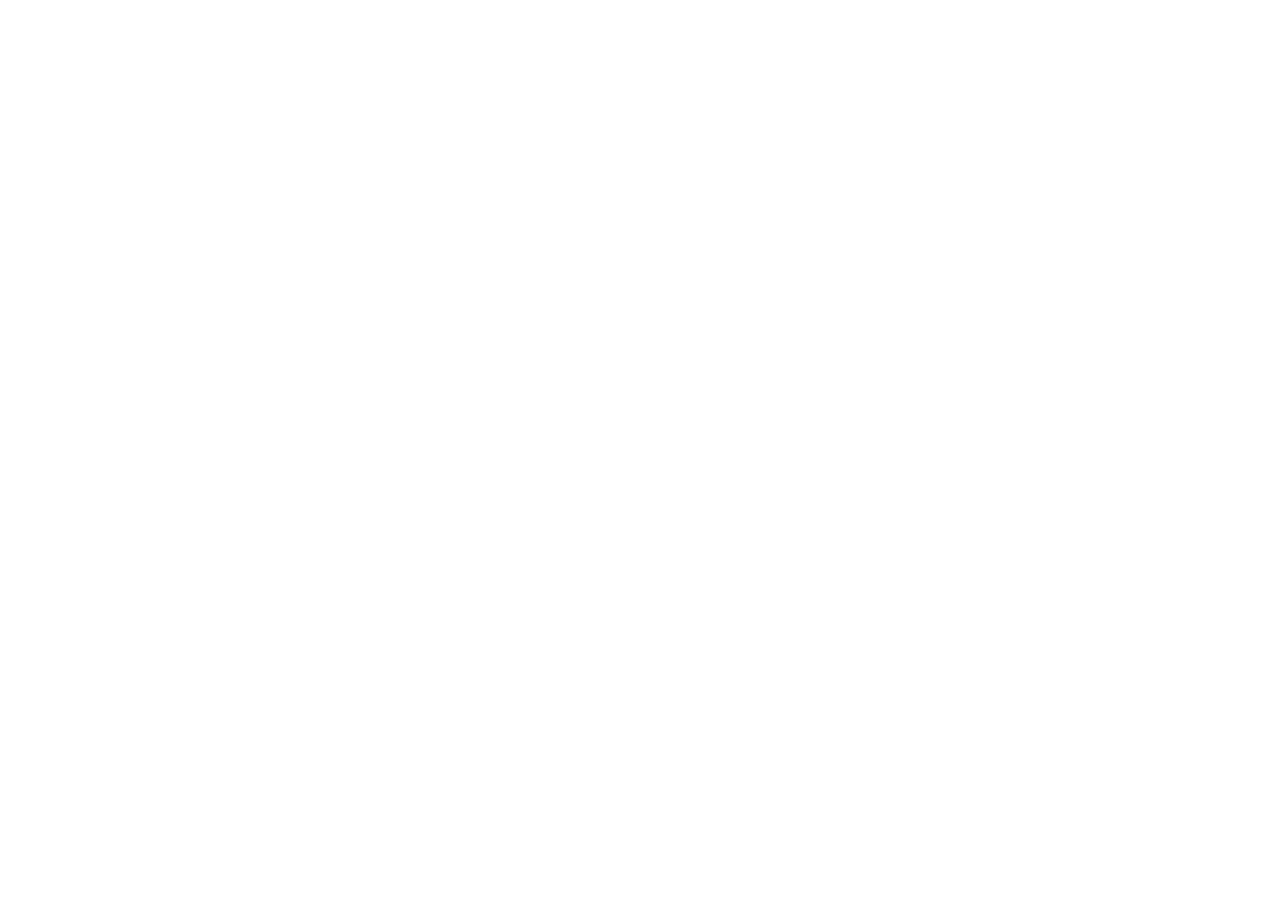
==== 06-dom/starter-code/index.html @ ff7e9e45 "dom homework" ====
<!DOCTYPE html>
<html lang="en">
<head>
    <meta charset="UTF-8">
    <meta name="viewport" content="width=device-width, initial-scale=1.0">
    <meta http-equiv="X-UA-Compatible" content="ie=edge">
    <title>DOM Clock</title>
</head>
<body>
    <div class="digi_clock">
        <!--./ clock goes in here! -->
    </div>

    <div class="analogue_clock">
        <!--./ clock goes in here! -->
    </div>

    <div class="tbl_holder">
        <!--./ clock goes in here! -->
    </div>
</body>
</html>
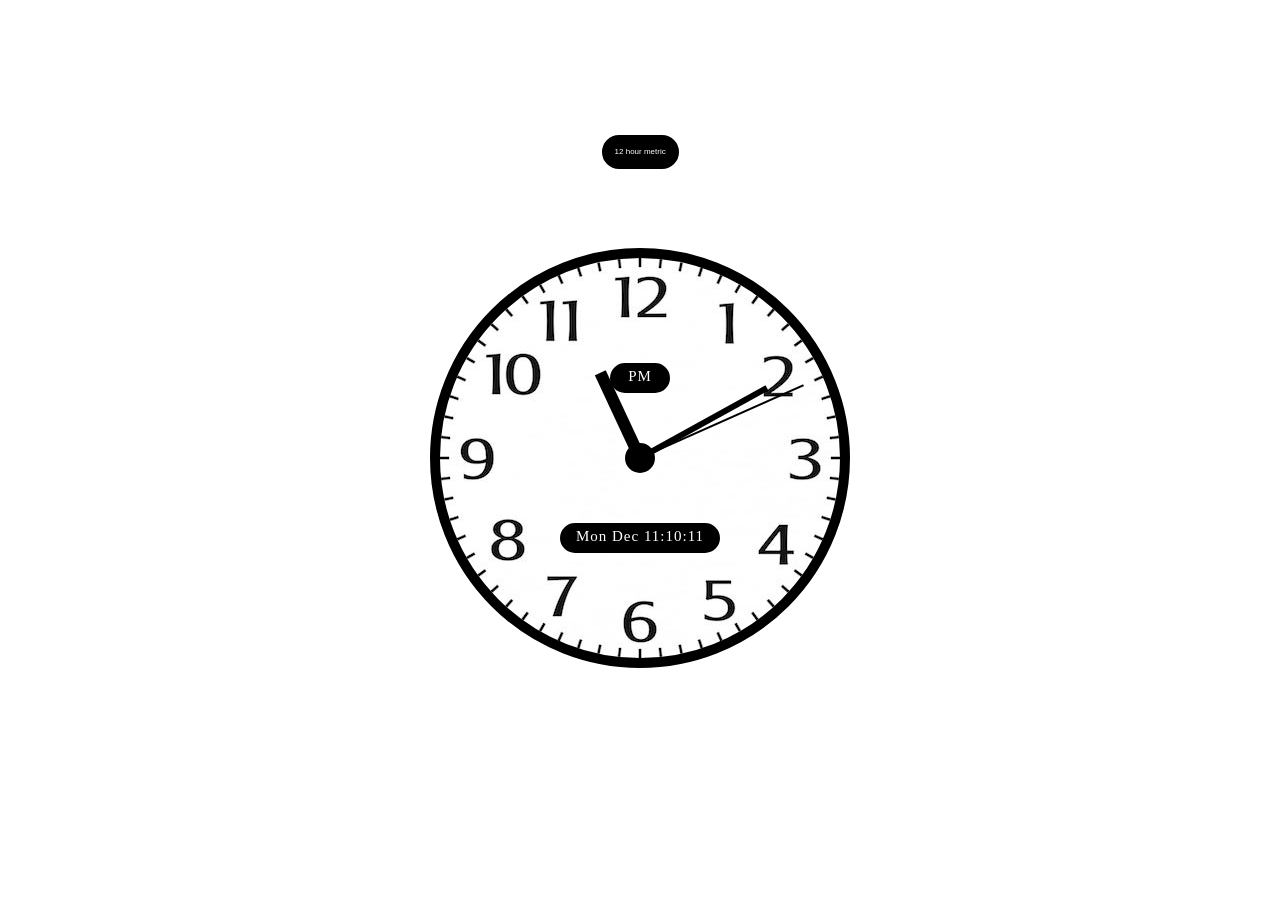
==== commit f40f5e55: "Bader_Abanmi DOM_Homework" ====
--- a/06-dom/starter-code/index.html
+++ b/06-dom/starter-code/index.html
@@ -5,18 +5,24 @@
     <meta name="viewport" content="width=device-width, initial-scale=1.0">
     <meta http-equiv="X-UA-Compatible" content="ie=edge">
     <title>DOM Clock</title>
+    <link rel="stylesheet" href="css/main.css">
 </head>
 <body>
-    <div class="digi_clock">
-        <!--./ clock goes in here! -->
-    </div>
-
-    <div class="analogue_clock">
-        <!--./ clock goes in here! -->
+    <button id="change">12 hour metric</button>
+    
+    <div class ="container">
+        <div class="analogue_clock">
+                <div id="Digital_clock" class="digi_clock"></div>
+                <div id="day_time" class="am_pm"></div>
+                     <img id="hourhand" class="hands" src="img/hour_hand.png" alt="">
+                     <img id="minutehand" class="hands" src="img/minute_hand.png" alt="">
+                     <img id="secondhand" class="hands" src="img/second_hand.png" alt="">
+        </div>
+        <script type="text/javascript" src="js/main.js"></script>
     </div>
 
     <div class="tbl_holder">
         <!--./ clock goes in here! -->
     </div>
 </body>
-</html>+</html>
--- a/06-dom/starter-code/css/main.css
+++ b/06-dom/starter-code/css/main.css
@@ -0,0 +1,86 @@
+html , body, .container {
+    height: 100%;
+
+}
+.container {
+    display: flex;
+    align-items: center;
+    justify-content: center;
+}
+.analogue_clock {
+    position: relative;
+    width:400px;
+    height:400px;
+    background: url(clock_face.jpg);
+    border-radius:400px;
+    border: 10px solid #000;
+    z-index: -1;
+}
+.analogue_clock::after {
+    position: absolute;
+    content:"";
+    background: #000;
+    width: 30px;
+    height: 30px;
+    top: 50%;
+    left: 50%;
+    transform: translateX(-50%) translateY(-50%);
+    border-radius: 50%;
+}
+.hands {
+    position: absolute;
+    top: 0;
+    left: 0;
+}
+.digi_clock{
+    height:20px;
+    width: 150px;
+    position: absolute;
+    top: 70%;
+    left: 50%;
+    transform: translateX(-50%) translateY(-50%);
+    color: #fff;
+    font-size: 15px;
+    letter-spacing: 1px;
+    border-radius:100px;
+    border: 5px solid #000;
+    justify-content: center;
+    background-color: #000;
+    text-align: center;
+}
+.am_pm{
+    height:20px;
+    width: 50px;
+    position: absolute;
+    top: 30%;
+    left: 50%;
+    transform: translateX(-50%) translateY(-50%);
+    color: #fff;
+    font-size: 15px;
+    letter-spacing: 1px;
+    border-radius:100px;
+    border: 5px solid #000;
+    justify-content: center;
+    background-color: #000;
+    text-align: center;
+}
+button{
+    background-color: #000;
+    position: absolute;
+    top:15%;
+    left:47%;
+    padding: .5rem .5rem;
+    margin:  0px;
+    text-decoration: none;
+    font-size: .5rem;
+    display:inline-block;
+    border: none;
+    color:white;
+    line-height: 1;
+    transition: background 250ms ease-in-out, transform 150ms ease;
+    -webkit-appearance: none;
+    -moz-appearance: none;
+    border-radius:100px;
+    border: 5px solid #000;
+}
+
